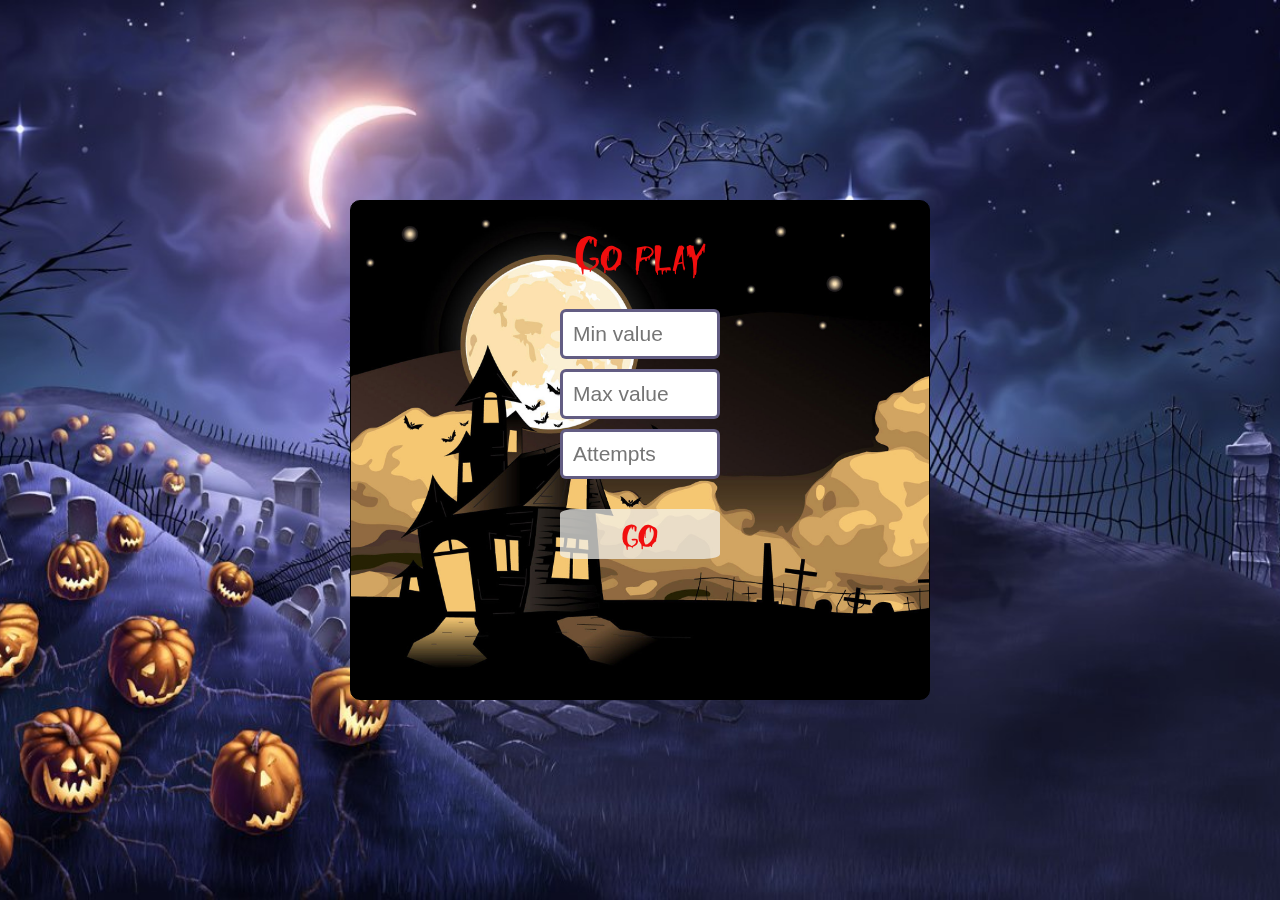
==== src/index.html @ 783dfbd6 "current_version" ====
<!DOCTYPE html>
<html lang="en">

<head>
   <meta charset="UTF-8">
   <meta http-equiv="X-UA-Compatible" content="IE=edge">
   <meta name="viewport" content="width=device-width, initial-scale=1.0">
   <link rel="stylesheet" href="./css/recet.css">
   <link rel="stylesheet" href="./css/sstyle.css">
   <title>Document</title>
</head>

<body>
   <div class="wrapper">
      <!-- <header class="header">
         <div class="header__container _container">
            <div class="header__inner">
            </div>
         </div>
      </header> -->
      <main class="main">
         <div class="main__container _container">
            <div class="generate">
               <div class="generate__front front">
                  <div class="front__inner">
                     <h1 class="front__title">Go play</h1>
                     <input type="number" class="text-field__input minNumber" placeholder="Min value" required>
                     <input type="number" class="text-field__input maxNumber" placeholder="Max value" required>
                     <input type="number" class="text-field__input attempts" placeholder="Attempts" required>
                     <button class="btn front__btn">GO</button>
                  </div>
               </div>
               <div class="generate__back back">
                  <div class="back__inner">
                     <h1 class="back__title">How quickly can you guess the random number?</h1>
                     <form class="form">
                        <div class="back__row">
                           <span class="back__text">What number( <span class="min">0</span> - <span
                                 class="max">100</span>
                              )</span>
                           <input name="user-choose" class="input" type="number">
                        </div>
                        <div class="back__row">
                           <span class="back__text">Guess Count <span
                                 class="count well">7</span></span>
                        </div>
                        <div class="back__row">
                           <button class="btn btn-guess">Guess</button>
                        </div>
                        <div class="back__user-number">There will be numbers that you have already used, do not repeat them!</div>
                        <footer class="footer">
                           <div class="help-text show well">You will succeed</div>
                           <button class="btn btn_reset">Reset</button>
                        </footer>
                     </form>
                  </div>
               </div>
            </div>
         </div>
      </main>
   </div>
   <script src="./js/init.js"></script>
   <script src="./js/script.js"></script>
   <script src="./js/validation.js"></script>
   <script src="./js/changeColor.js"></script>
   <script src="./js/listeners.js"></script>
</body>

</html>
---- src/css/recet.css ----
* {
   box-sizing: border-box;
}
html,
body {
   height: 100%;
}
html,
body,
div,
span,
applet,
object,
iframe,
h1,
h2,
h3,
h4,
h5,
h6,
p,
blockquote,
pre,
a,
abbr,
acronym,
address,
big,
cite,
code,
del,
dfn,
em,
img,
ins,
kbd,
q,
s,
samp,
small,
strike,
strong,
sub,
sup,
tt,
var,
b,
u,
i,
center,
dl,
dt,
dd,
ol,
ul,
li,
fieldset,
form,
label,
legend,
table,
caption,
tbody,
tfoot,
thead,
tr,
th,
td,
article,
aside,
canvas,
details,
embed,
figure,
figcaption,
footer,
header,
hgroup,
menu,
nav,
output,
ruby,
section,
summary,
time,
mark,
audio,
video {
   margin: 0;
   padding: 0;
   border: 0;
   font-size: 100%;
   font: inherit;
   vertical-align: baseline;
}

main {
   display: block;
}

:focus {
   outline: 0;
}

article,
aside,
details,
figcaption,
figure,
footer,
header,
hgroup,
menu,
nav,
section {
   display: block;
}

body {
   line-height: 1;
}

ol,
ul {
   list-style: none;
}

blockquote,
q {
   quotes: none;
}

blockquote:before,
blockquote:after,
q:before,
q:after {
   content: "";
   content: none;
}

table {
   border-collapse: collapse;
   border-spacing: 0;
}

input[type="search"]::-webkit-search-cancel-button,
input[type="search"]::-webkit-search-decoration,
input[type="search"]::-webkit-search-results-button,
input[type="search"]::-webkit-search-results-decoration {
   -webkit-appearance: none;
   -moz-appearance: none;
}

input[type="search"] {
   -webkit-appearance: none;
   -moz-appearance: none;
   -webkit-box-sizing: content-box;
   -moz-box-sizing: content-box;
   box-sizing: content-box;
}

textarea {
   overflow: auto;
   vertical-align: top;
   resize: vertical;
}

audio,
canvas,
video {
   display: inline-block;
   *display: inline;
   *zoom: 1;
   max-width: 100%;
}

audio:not([controls]) {
   display: none;
   height: 0;
}

[hidden] {
   display: none;
}

html {
   font-size: 100%;
   -webkit-text-size-adjust: 100%;
   -ms-text-size-adjust: 100%;
}

a:focus {
   outline: thin dotted;
}

a:active,
a:hover {
   outline: 0;
}

img {
   border: 0;
   -ms-interpolation-mode: bicubic;
}

figure {
   margin: 0;
}

form {
   margin: 0;
}

fieldset {
   border: 1px solid #c0c0c0;
   margin: 0 2px;
   padding: 0.35em 0.625em 0.75em;
}

legend {
   border: 0;
   padding: 0;
   white-space: normal;
   *margin-left: -7px;
}

button,
input,
select,
textarea {
   font-size: 100%;
   margin: 0;
   vertical-align: baseline;
   *vertical-align: middle;
}

button,
input {
   line-height: normal;
}

button,
select {
   text-transform: none;
}

button,
html input[type="button"],
input[type="reset"],
input[type="submit"] {
   -webkit-appearance: button;
   cursor: pointer;
   *overflow: visible;
}

button[disabled],
html input[disabled] {
   cursor: default;
}

input[type="checkbox"],
input[type="radio"] {
   box-sizing: border-box;
   padding: 0;
   *height: 13px;
   *width: 13px;
}

input[type="search"] {
   -webkit-appearance: textfield;
   -moz-box-sizing: content-box;
   -webkit-box-sizing: content-box;
   box-sizing: content-box;
}

input[type="search"]::-webkit-search-cancel-button,
input[type="search"]::-webkit-search-decoration {
   -webkit-appearance: none;
}

/*для браузера Chrome: */
input[type="number"]::-webkit-outer-spin-button,
input[type="number"]::-webkit-inner-spin-button {
   -webkit-appearance: none;
   margin: 0;
}

/*Это для браузера Firefox: */
input[type="number"] {
   -moz-appearance: textfield;
}
input[type="number"]:hover,
input[type="number"]:focus {
   -moz-appearance: number-input;
}

/* Для других */
input[type="number"]::-webkit-inner-spin-button,
input[type="number"]::-webkit-outer-spin-button {
   -webkit-appearance: none;
   margin: 0;
}

button::-moz-focus-inner,
input::-moz-focus-inner {
   border: 0;
   padding: 0;
}

textarea {
   overflow: auto;
   vertical-align: top;
}

table {
   border-collapse: collapse;
   border-spacing: 0;
}

html,
button,
input,
select,
textarea {
   color: #222;
}

::-moz-selection {
   background: #b3d4fc;
   text-shadow: none;
}

::selection {
   background: #b3d4fc;
   text-shadow: none;
}

img {
   vertical-align: middle;
}

fieldset {
   border: 0;
   margin: 0;
   padding: 0;
}

textarea {
   resize: vertical;
}

.chromeframe {
   margin: 0.2em 0;
   background: #ccc;
   color: #000;
   padding: 0.2em 0;
}

a {
   color: inherit;
   font-family: inherit;
   font-size: inherit;
   text-decoration: none;
}

ul,
ol,
li {
   margin: 0;
   padding: 0;
}

li {
   list-style: none;
}

button {
   background-color: transparent;
   border: none;
   font-family: inherit;
   font-size: inherit;
   margin: 0;
   padding: 0;
}

input,
select {
   -webkit-appearance: none;
   border: none;
   margin: 0;
   padding: 0;
}

a,
a:focus,
button,
button:focus {
   outline: none;
   box-shadow: none;
}

:after {
   box-sizing: border-box;
}
---- src/css/sstyle.css ----
@font-face {
   font-family: "Helloween";
   src: url("../fonts/HalloweenToo.woff") format("woff");
   font-weight: normal;
   font-style: normal;
   font-display: swap;
}
body {
   font-family: "Helloween";
   font-size: 14px;
   font-weight: 400;
   color: #f10e0e;;
}
.header {
   min-height: 50px;
   background-color: black;
   opacity: 0.8;
}
.header__container {
}
._container {
   max-width: 1100px;
   margin: 0 auto;
}
.header__inner {
   height: 109%;
}
.main {
   background: url("../img/111.jpg") center / cover no-repeat;
   min-height: 100vh;
   display: flex;
   flex-direction: column;
   justify-content: center;
   align-items: center;
}
.main__container {
}
.generate {
   position: relative;
   width: 580px;
   min-height: 500px;
   /* perspective: 1000px; */
}

.back {
   font-size: 30px;
   margin-bottom: 30px;
   text-align: center;
}
.back__inner {
}
.back__title {
}
.form {
}
.back__row {
   /* margin-bottom: 20px; */
   display: flex;
   align-items: center;
   justify-content: center;
   flex-direction: column;
}
.back__text {
   margin-bottom: 20px;
   margin-top: 20px;
}
.min {
}
.max {
}
.input {
   margin-left: 20px;
   width: 90px;
   padding: 3px 10px;
   box-shadow: inset 0 0.0625em 0.125em rgb(10 10 10 / 5%);
   border-radius: 10px;
   /* background-color: rgba(243, 243, 239, 0.726); */
   border: 3px solid #1f174eb2;
}
.input:focus {
   box-shadow: 0 0 10px rgba(0, 0, 0, 0.5);
}
.guess-count {
}
.well {
   color: lightgreen;
}
.normal {
   color: orange;
}
.hard {
   color: red;
}

.count {
   font-size: 30px;
   font-weight: 700;
}
.btn {
   margin: 0 auto;
   padding: 10px 20px;
   background-color: #f0f0f0;
   border-radius: 10%;
}
.btn-guess {
   margin-top: 20px;
   width: 160px;
   height: 50px;
   background-repeat: 10px;
   font-size: 32px;
   color: #f10e0e;
   background-color: rgba(243, 243, 239, 0.726);
}
.back__user-number {
   min-height: 60px;
}
.footer {
}
.help-text {
   opacity: 0;
}
.help-text.show {
   opacity: 1;
}
.show {
}
.btn_reset {
   margin-top: 20px;
   width: 160px;
   height: 50px;
   background-repeat: 10px;
   font-size: 32px;
   color: #f10e0e;
   background-color: rgba(243, 243, 239, 0.726);
}
.btn:hover {
   box-shadow: 0 0 10px rgba(0, 0, 0, 0.5);
}
.btn.btn_reset {
   margin: 0;
}
.footer__inner {
}
.front,
.back {
   position: absolute;
   top: 0;
   left: 0;
   width: 100%;
   height: 100%;
   overflow: hidden;
   backface-visibility: hidden;
   transition: all 1s ease-in 0s;
   border: 1px solid black;
   border-radius: 10px;
}
.front {
   background: url("../img/card-bg1.jpg") 0 0 / cover no-repeat;
   transform: rotateY(0deg);
}
.front__inner {
   padding-top: 30px;
   display: flex;
   flex-direction: column;
   align-items: center;
   justify-content: center;
   /* box-shadow: 0 14px 28px rgba(245, 5, 5, 0.25), 0 10px 10px rgba(245, 5, 5, 0.25);    */
}
.generate__back {
}
.back {
   background: url("../img/card-bg2.jpg") 0 0 / cover no-repeat;
   transform: rotateY(180deg);
}
.back__inner {
   padding: 20px;
}
.back__user-number {
   display: flex;
   justify-content: center;
   align-items: center;
   text-align: center;
}
.hide {
   transform: rotateY(180deg);
}
.show {
   transform: rotateY(360deg);
   margin-bottom: 30px;
}

.text-field__input {
   border: 3px solid #1f174eb2;
   border-radius: 6px;
   height: 50px;
   width: 160px;
   font-size: 21px;
   padding-left: 10px;
   padding-right: 10px;
   margin-bottom: 10px;
}

.front__title {
   font-size: 48px;
   margin-bottom: 30px;
   color: #f10e0e;
}

.front__btn {
    margin-top: 20px;
   width: 160px;
   height: 50px;
   background-repeat: 10px;
   font-size: 32px;
   color: #f10e0e;
   background-color: rgba(243, 243, 239, 0.726);
}
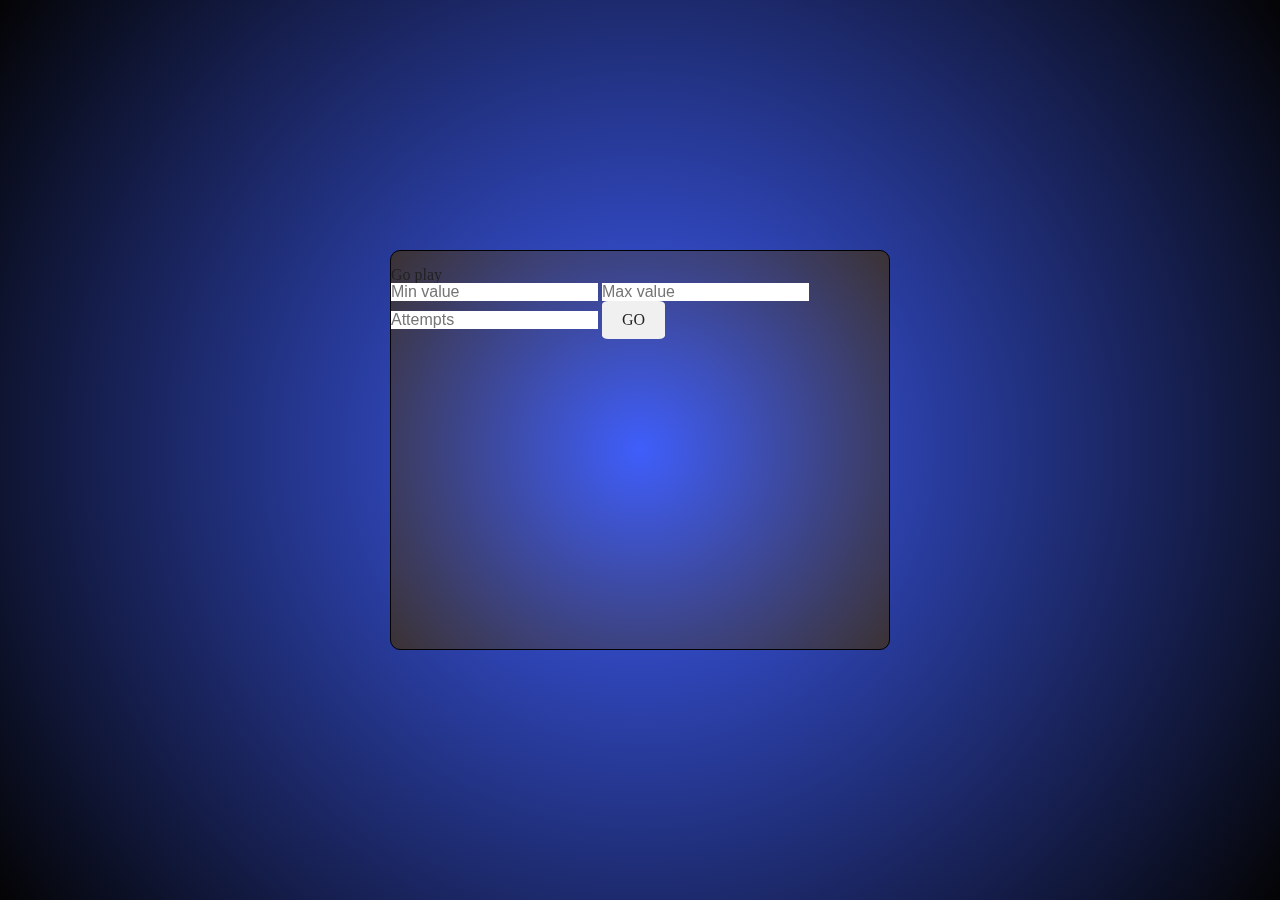
==== commit 05d561b9: "beforeFinished" ====
--- a/src/index.html
+++ b/src/index.html
@@ -6,22 +6,22 @@
    <meta http-equiv="X-UA-Compatible" content="IE=edge">
    <meta name="viewport" content="width=device-width, initial-scale=1.0">
    <link rel="stylesheet" href="./css/recet.css">
-   <link rel="stylesheet" href="./css/sstyle.css">
+   <link rel="stylesheet" href="./css/style.css">
+   <!-- <link rel="stylesheet" href="./css/styleTheme.css"> -->
+   <link rel="stylesheet" href="./css/styleMedia.css">
    <title>Document</title>
 </head>
 
 <body>
    <div class="wrapper">
-      <!-- <header class="header">
-         <div class="header__container _container">
-            <div class="header__inner">
-            </div>
-         </div>
-      </header> -->
       <main class="main">
          <div class="main__container _container">
             <div class="generate">
                <div class="generate__front front">
+                  <label class="switch">
+                     <input class="checkbox" type="checkbox">
+                     <span class="slider round"></span>
+                  </label>
                   <div class="front__inner">
                      <h1 class="front__title">Go play</h1>
                      <input type="number" class="text-field__input minNumber" placeholder="Min value" required>
@@ -40,14 +40,14 @@
                               )</span>
                            <input name="user-choose" class="input" type="number">
                         </div>
-                        <div class="back__row">
-                           <span class="back__text">Guess Count <span
-                                 class="count well">7</span></span>
+                        <div class="back__row back__row_guess-count">
+                           <span class="back__text">Guess Count <span class="count well">7</span></span>
                         </div>
                         <div class="back__row">
                            <button class="btn btn-guess">Guess</button>
                         </div>
-                        <div class="back__user-number">There will be numbers that you have already used, do not repeat them!</div>
+                        <div class="back__user-number">There will be numbers that you have already used, do not repeat
+                           them!</div>
                         <footer class="footer">
                            <div class="help-text show well">You will succeed</div>
                            <button class="btn btn_reset">Reset</button>
@@ -59,6 +59,19 @@
          </div>
       </main>
    </div>
+   <!-- Сообщение об успешном  -->
+   <template id="success">
+      <div class="success">
+         <p class="success__message">You win</p>
+      </div>
+   </template>
+   <!--    Сообщение об ошибке -->
+   <template id="error">
+      <div class="error">
+         <p class="error__message">You lose</p>
+         <button type="button" class="error__button">Try again</button>
+      </div>
+   </template>
    <script src="./js/init.js"></script>
    <script src="./js/script.js"></script>
    <script src="./js/validation.js"></script>
--- a/src/css/style.css
+++ b/src/css/style.css
@@ -0,0 +1,130 @@
+body {
+   background: rgb(63, 94, 251);
+   background: radial-gradient(circle, rgba(63, 94, 251, 1) 0%, rgba(4, 4, 5, 1) 100%);
+}
+.wrapper {
+   width: 100%;
+   min-height: 100%;
+   overflow: hidden;
+   display: flex;
+   flex-direction: column;
+   align-items: center;
+   justify-content: center;
+}
+
+.back__title {
+   font-size: 30px;
+   margin-bottom: 30px;
+   text-align: center;
+}
+.back__row {
+   margin-bottom: 20px;
+   display: flex;
+   align-items: center;
+   justify-content: center;
+}
+.back__text {
+}
+.min {
+}
+.max {
+}
+.input {
+   margin-left: 20px;
+   width: 90px;
+   padding: 3px 10px;
+   box-shadow: inset 0 0.0625em 0.125em rgb(10 10 10 / 5%);
+   border-radius: 10px;
+}
+.input:focus {
+   box-shadow: 0 0 10px rgba(0, 0, 0, 0.5);
+}
+.count {
+   font-size: 30px;
+   font-weight: 700;
+}
+.well {
+   color: lightgreen;
+}
+.normal {
+   color: orange;
+}
+.hard {
+   color: red;
+}
+
+.btn {
+   margin: 0 auto;
+   padding: 10px 20px;
+   background-color: #f0f0f0;
+   border-radius: 10%;
+}
+.footer {
+   display: flex;
+   justify-content: space-between;
+   align-items: center;
+}
+.help-text {
+   opacity: 0;
+}
+.help-text.show {
+   opacity: 1;
+}
+.btn.btn_reset {
+   margin: 0;
+}
+.btn:hover {
+   box-shadow: 0 0 10px rgba(0, 0, 0, 0.5);
+}
+
+.generate {
+   position: relative;
+   width: 500px;
+   min-height: 400px;
+   perspective: 1000px;
+}
+.generate__front {
+}
+
+.front,
+.back {
+   position: absolute;
+   top: 0;
+   left: 0;
+   width: 100%;
+   height: 100%;
+   overflow: hidden;
+   backface-visibility: hidden;
+   transition: all 1s ease-in 0s;
+   border: 1px solid black;
+   border-radius: 10px;
+}
+.front {
+   background: rgb(63, 94, 251);
+   background: radial-gradient(circle, rgba(63, 94, 251, 1) 0%, rgba(59, 50, 52, 1) 100%);
+   transform: rotateY(0deg);
+}
+.front__inner {
+}
+.generate__back {
+}
+.back {
+   background: rgb(63, 94, 251);
+   background: radial-gradient(circle, rgba(63, 94, 251, 1) 0%, rgba(59, 50, 52, 1) 100%);
+   transform: rotateY(180deg);
+}
+.back__inner {
+   padding: 20px;
+}
+.back__user-number {
+   display: flex;
+   justify-content: center;
+   align-items: center;
+   text-align: center;
+}
+.hide {
+   transform: rotateY(180deg);
+}
+.show {
+   transform: rotateY(360deg);
+}
--- a/src/css/styleTheme.css
+++ b/src/css/styleTheme.css
@@ -0,0 +1,359 @@
+@font-face {
+   font-family: "Snow";
+   src: url("../fonts/snowcapcyr.woff") format("woff");
+   font-weight: normal;
+   font-style: normal;
+   font-display: swap;
+}
+body {
+   font-family: "Snow";
+   font-size: 14px;
+   font-weight: 400;
+   color: #0d4200;
+}
+.wrapper {
+   min-height: 100vh;
+   width: 100%;
+   overflow: hidden;
+}
+._container {
+   max-width: 1100px;
+   margin: 0 auto;
+}
+.main {
+   background: url("../img/theme2/bgmain.jpeg") center / cover no-repeat;
+   min-height: 100vh;
+   display: flex;
+   flex-direction: column;
+   justify-content: center;
+   align-items: center;
+}
+.generate {
+   position: relative;
+   width: 720px;
+   min-height: 600px;
+}
+
+.back {
+   font-size: 30px;
+   margin-bottom: 30px;
+   text-align: center;
+}
+.back__inner {
+}
+.back__title {
+   color: #0d4200;
+   margin-bottom: 30px;
+   font-size: 43px;
+   text-shadow: 1px 1px black;
+}
+.form {
+}
+.back__row {
+   /* margin-bottom: 20px; */
+   display: flex;
+   align-items: center;
+   justify-content: center;
+   flex-direction: column;
+}
+.back__row_guess-count {
+   margin: 20px 0px 10px 0;
+}
+.back__text {
+}
+.min {
+}
+.max {
+}
+.input {
+   width: 90px;
+   padding: 3px 10px;
+   box-shadow: inset 0 0.0625em 0.125em rgb(10 10 10 / 5%);
+   border-radius: 10px;
+   font-family: inherit;
+   border: 3px solid #1f174eb2;
+   text-align: center;
+}
+.input:focus {
+   box-shadow: 0 0 10px rgba(0, 0, 0, 0.5);
+}
+.guess-count {
+}
+.well {
+   color: lightgreen;
+}
+.normal {
+   color: orange;
+}
+.hard {
+   color: red;
+}
+
+.count {
+   font-size: 30px;
+   font-weight: 700;
+}
+.btn {
+   margin: 0 auto;
+   padding: 10px 30px;
+   background-color: #f0f0f0;
+   font-size: 32px;
+   color: #0d4200;
+   background-color: rgba(243, 243, 239, 0.726);
+   border-radius: 10%;
+}
+.btn-guess {
+   margin-bottom: 20px;
+}
+.back__user-number {
+   min-height: 60px;
+   margin-bottom: 15px;
+   text-shadow: 1px 1px black;
+}
+.footer {
+}
+.help-text {
+   opacity: 0;
+}
+.help-text.show {
+   opacity: 1;
+}
+.show {
+}
+.btn_reset {
+}
+.btn:hover {
+   box-shadow: 0 0 10px rgba(0, 0, 0, 0.5);
+}
+.btn.btn_reset {
+   margin: 0;
+}
+.footer__inner {
+}
+.front,
+.back {
+   position: absolute;
+   top: 0;
+   left: 0;
+   width: 100%;
+   height: 100%;
+   overflow: hidden;
+   backface-visibility: hidden;
+   transition: all 1s ease-in 0s;
+   border: 1px solid black;
+   border-radius: 10px;
+   display: flex;
+   flex-direction: column;
+   align-items: center;
+   justify-content: center;
+}
+.front {
+   /*background: url("../img/grinch2.png") 0 0 / cover no-repeat;*/
+   transform: rotateY(0deg);
+   background-color: rgba(98, 97, 97, 0.58);
+}
+.front__inner {
+   padding-top: 30px;
+   display: flex;
+   flex-direction: column;
+   align-items: center;
+   justify-content: center;
+   /* box-shadow: 0 14px 28px rgba(245, 5, 5, 0.25), 0 10px 10px rgba(245, 5, 5, 0.25);    */
+}
+.generate__back {
+}
+.back {
+   /*background: url("../img/grinch2.png") 0 0 / cover no-repeat;*/
+   transform: rotateY(180deg);
+   background-color: rgba(98, 97, 97, 0.58);
+}
+.back__inner {
+   padding: 20px;
+}
+.back__user-number {
+   display: flex;
+   justify-content: center;
+   align-items: center;
+   text-align: center;
+}
+.hide {
+   transform: rotateY(180deg);
+}
+.show {
+   transform: rotateY(360deg);
+   margin-bottom: 30px;
+}
+
+.text-field__input {
+   border: 3px solid #1f174eb2;
+   border-radius: 6px;
+   height: 50px;
+   width: 160px;
+   font-size: 21px;
+   padding-left: 10px;
+   padding-right: 10px;
+   margin-bottom: 10px;
+   text-align: center;
+   font-family: inherit;
+}
+
+.front__title {
+   font-size: 48px;
+   margin-bottom: 30px;
+   color: #0d4200;
+}
+
+.front__btn {
+   margin-top: 20px;
+   width: 160px;
+   height: 50px;
+   background-repeat: 10px;
+   font-size: 32px;
+   color: #0d4200;
+   background-color: rgba(243, 243, 239, 0.726);
+}
+
+.success,
+.error {
+   position: fixed;
+   top: 0;
+   left: 0;
+   z-index: 1100;
+
+   -webkit-box-sizing: border-box;
+   box-sizing: border-box;
+
+   width: 100%;
+   height: 100%;
+   overflow: auto;
+
+   padding-top: 300px;
+
+   text-align: center;
+   vertical-align: middle;
+
+   background-color: rgba(0, 0, 0, 0.8);
+}
+
+.success__message,
+.error__message {
+   position: relative;
+
+   color: #ffffff;
+   font-size: 50px;
+   font-weight: 700;
+}
+
+.success__message::before,
+.error__message::before {
+   content: "";
+   position: absolute;
+
+   top: -150px;
+   left: 50%;
+
+   width: 109px;
+   height: 122px;
+
+   background-image: url("../img/muffin-white.svg");
+   background-position: center;
+   background-repeat: no-repeat;
+
+   -webkit-transform: translateX(-50%);
+   -ms-transform: translateX(-50%);
+   transform: translateX(-50%);
+}
+
+.error__message::before {
+   background-image: url("../img/muffin-red.svg");
+}
+
+.error__button {
+   padding: 10px;
+
+   font-size: 22px;
+   font-weight: 700;
+
+   -webkit-box-sizing: content-box;
+   box-sizing: content-box;
+
+   color: white;
+   border: 4px solid #ff5635;
+   background-color: #ff5635;
+   border-radius: 8px;
+}
+
+.error__button:hover,
+.error__button:focus {
+   opacity: 0.8;
+}
+
+.error__button:focus {
+   outline: none;
+}
+
+.error__button:active {
+   outline: none;
+   opacity: 0.6;
+}
+
+/* The switch - the box around the slider */
+.switch {
+   position: relative;
+   display: inline-block;
+   width: 60px;
+   height: 34px;
+}
+
+/* Hide default HTML checkbox */
+.switch input {
+   display: none;
+}
+
+/* The slider */
+.slider {
+   position: absolute;
+   cursor: pointer;
+   top: 0;
+   left: 0;
+   right: 0;
+   bottom: 0;
+   background-color: #3df321;
+   -webkit-transition: 0.4s;
+   transition: 0.4s;
+}
+
+.slider:before {
+   position: absolute;
+   content: "";
+   height: 26px;
+   width: 26px;
+   left: 4px;
+   bottom: 4px;
+   background-color: white;
+   -webkit-transition: 0.4s;
+   transition: 0.4s;
+}
+
+input:checked + .slider {
+   background-color: #d94204;
+}
+
+input:focus + .slider {
+   box-shadow: 0 0 1px #3df321;
+}
+
+input:checked + .slider:before {
+   -webkit-transform: translateX(26px);
+   -ms-transform: translateX(26px);
+   transform: translateX(26px);
+}
+
+/* Rounded sliders */
+.slider.round {
+   border-radius: 34px;
+}
+
+.slider.round:before {
+   border-radius: 50%;
+}
--- a/src/css/styleMedia.css
+++ b/src/css/styleMedia.css
@@ -0,0 +1,19 @@
+@media (max-width: 1024px) {
+   .back {
+      background-position: right center;
+   }
+}
+@media (max-width: 768px) {
+   .generate {
+      width: 520px;
+   }
+}
+@media (max-width: 600px) {
+   .generate {
+      width: 400px;
+   }
+   .back__user-number,
+   .help-text {
+      font-size: 25px;
+   }
+}
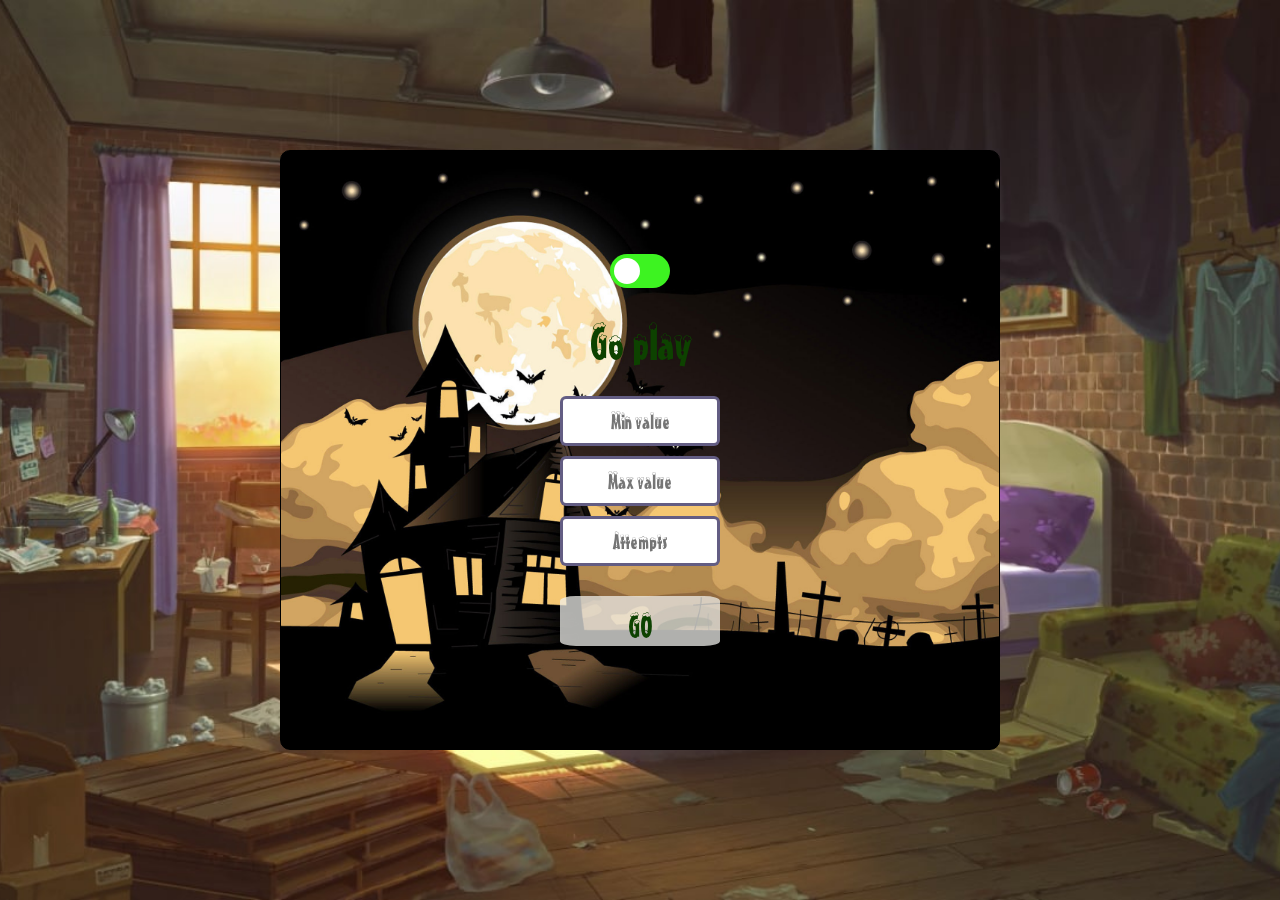
==== commit ed483954: "add toggle" ====
--- a/src/index.html
+++ b/src/index.html
@@ -7,8 +7,8 @@
    <meta name="viewport" content="width=device-width, initial-scale=1.0">
    <link rel="stylesheet" href="./css/recet.css">
    <link rel="stylesheet" href="./css/style.css">
-   <!-- <link rel="stylesheet" href="./css/styleTheme.css"> -->
-   <link rel="stylesheet" href="./css/styleMedia.css">
+    <link rel="stylesheet" href="./css/styleTheme.css" id="stylesheet">
+<!--   <link rel="stylesheet" href="./css/styleMedia.css" id="stylesheet">-->
    <title>Document</title>
 </head>
 
@@ -69,7 +69,6 @@
    <template id="error">
       <div class="error">
          <p class="error__message">You lose</p>
-         <button type="button" class="error__button">Try again</button>
       </div>
    </template>
    <script src="./js/init.js"></script>
@@ -77,6 +76,24 @@
    <script src="./js/validation.js"></script>
    <script src="./js/changeColor.js"></script>
    <script src="./js/listeners.js"></script>
+   <script src="./js/popup.js"></script>
+
+
+   <!--<div id="mocha"></div>-->
+   <!--<div id="messages"></div>-->
+   <!--<div id="fixtures"></div>-->
+   <!--<script src="https://cdn.rawgit.com/Automattic/expect.js/0.3.1/index.js"></script>-->
+   <!--<script src="https://cdnjs.cloudflare.com/ajax/libs/Faker/2.2.2/faker.js"></script>-->
+   <!--<script src="https://cdnjs.cloudflare.com/ajax/libs/mocha/8.0.1/mocha.js"></script>-->
+   <!--<script src="https://cdnjs.cloudflare.com/ajax/libs/chai/1.4.1/chai.js"></script>-->
+   <!--<script>mocha.setup('bdd')</script>-->
+   <!--<script src="test/test.spec.js"></script>-->
+   <!--<script src="./js/script.js"></script>-->
+   <!--<script>-->
+   <!--   mocha.run();-->
+   <!--</script>-->
+
+
 </body>
 
 </html>--- a/src/css/style.css
+++ b/src/css/style.css
@@ -1,27 +1,63 @@
+@font-face {
+   font-family: "Helloween";
+   src: url("../fonts/HalloweenToo.woff") format("woff");
+   font-weight: normal;
+   font-style: normal;
+   font-display: swap;
+}
 body {
-   background: rgb(63, 94, 251);
-   background: radial-gradient(circle, rgba(63, 94, 251, 1) 0%, rgba(4, 4, 5, 1) 100%);
+   font-family: "Helloween";
+   font-size: 14px;
+   font-weight: 400;
+   color: #f10e0e;
 }
 .wrapper {
+   min-height: 100vh;
    width: 100%;
-   min-height: 100%;
    overflow: hidden;
+}
+._container {
+   max-width: 1100px;
+   margin: 0 auto;
+}
+.main {
+   background: url("../img/111.jpg") center / cover no-repeat;
+   min-height: 100vh;
    display: flex;
    flex-direction: column;
-   align-items: center;
-   justify-content: center;
-}
-
-.back__title {
+   justify-content: center;
+   align-items: center;
+}
+.generate {
+   position: relative;
+   width: 720px;
+   min-height: 600px;
+}
+
+.back {
    font-size: 30px;
    margin-bottom: 30px;
    text-align: center;
 }
+.back__inner {
+}
+.back__title {
+   color: lightgreen;
+   margin-bottom: 30px;
+   font-size: 43px;
+   text-shadow: 1px 1px black;
+}
+.form {
+}
 .back__row {
-   margin-bottom: 20px;
-   display: flex;
-   align-items: center;
-   justify-content: center;
+   /* margin-bottom: 20px; */
+   display: flex;
+   align-items: center;
+   justify-content: center;
+   flex-direction: column;
+}
+.back__row_guess-count {
+   margin: 20px 0px 10px 0;
 }
 .back__text {
 }
@@ -30,62 +66,71 @@
 .max {
 }
 .input {
-   margin-left: 20px;
    width: 90px;
    padding: 3px 10px;
    box-shadow: inset 0 0.0625em 0.125em rgb(10 10 10 / 5%);
    border-radius: 10px;
+   font-family: inherit;
+   border: 3px solid #1f174eb2;
+   text-align: center;
 }
 .input:focus {
    box-shadow: 0 0 10px rgba(0, 0, 0, 0.5);
 }
+.guess-count {
+}
+.well {
+   color: lightgreen;
+}
+.normal {
+   color: orange;
+}
+.hard {
+   color: red;
+}
+
 .count {
    font-size: 30px;
    font-weight: 700;
 }
-.well {
-   color: lightgreen;
-}
-.normal {
-   color: orange;
-}
-.hard {
-   color: red;
-}
-
 .btn {
    margin: 0 auto;
-   padding: 10px 20px;
+   padding: 10px 30px;
    background-color: #f0f0f0;
+   font-size: 32px;
+   color: #f10e0e;
+   background-color: rgba(243, 243, 239, 0.726);
    border-radius: 10%;
 }
+.btn-guess {
+   margin-bottom: 20px;
+}
+.back__user-number {
+   min-height: 60px;
+   margin-bottom: 15px;
+   text-shadow: 1px 1px black;
+}
 .footer {
-   display: flex;
-   justify-content: space-between;
-   align-items: center;
 }
 .help-text {
    opacity: 0;
+   margin-bottom: 20px;
 }
 .help-text.show {
    opacity: 1;
 }
+.show {
+}
+.btn_reset {
+}
+.btn:hover {
+   box-shadow: 0 0 10px rgba(0, 0, 0, 0.5);
+}
 .btn.btn_reset {
    margin: 0;
 }
-.btn:hover {
-   box-shadow: 0 0 10px rgba(0, 0, 0, 0.5);
-}
-
-.generate {
-   position: relative;
-   width: 500px;
-   min-height: 400px;
-   perspective: 1000px;
-}
-.generate__front {
-}
-
+.footer__inner {
+}
 .front,
 .back {
    position: absolute;
@@ -98,19 +143,27 @@
    transition: all 1s ease-in 0s;
    border: 1px solid black;
    border-radius: 10px;
+   display: flex;
+   flex-direction: column;
+   align-items: center;
+   justify-content: center;
 }
 .front {
-   background: rgb(63, 94, 251);
-   background: radial-gradient(circle, rgba(63, 94, 251, 1) 0%, rgba(59, 50, 52, 1) 100%);
+   background: url("../img/card-bg1.jpg") 0 0 / cover no-repeat;
    transform: rotateY(0deg);
 }
 .front__inner {
+   padding-top: 30px;
+   display: flex;
+   flex-direction: column;
+   align-items: center;
+   justify-content: center;
+   /* box-shadow: 0 14px 28px rgba(245, 5, 5, 0.25), 0 10px 10px rgba(245, 5, 5, 0.25);    */
 }
 .generate__back {
 }
 .back {
-   background: rgb(63, 94, 251);
-   background: radial-gradient(circle, rgba(63, 94, 251, 1) 0%, rgba(59, 50, 52, 1) 100%);
+   background: url("../img/card-bg2.jpg") 0 0 / cover no-repeat;
    transform: rotateY(180deg);
 }
 .back__inner {
@@ -128,3 +181,176 @@
 .show {
    transform: rotateY(360deg);
 }
+
+.text-field__input {
+   border: 3px solid #1f174eb2;
+   border-radius: 6px;
+   height: 50px;
+   width: 160px;
+   font-size: 21px;
+   padding-left: 10px;
+   padding-right: 10px;
+   margin-bottom: 10px;
+   text-align: center;
+   font-family: inherit;
+}
+
+.front__title {
+   font-size: 48px;
+   margin-bottom: 30px;
+   color: #f10e0e;
+}
+
+.front__btn {
+   margin-top: 20px;
+   width: 160px;
+   height: 50px;
+   background-repeat: 10px;
+   font-size: 32px;
+   color: #f10e0e;
+   background-color: rgba(243, 243, 239, 0.726);
+}
+
+.success,
+.error {
+   position: fixed;
+   top: 0;
+   left: 0;
+   z-index: 1100;
+
+   -webkit-box-sizing: border-box;
+   box-sizing: border-box;
+
+   width: 100%;
+   height: 100%;
+   overflow: auto;
+
+   padding-top: 300px;
+
+   text-align: center;
+   vertical-align: middle;
+
+   background-color: rgba(0, 0, 0, 0.8);
+}
+
+.success__message,
+.error__message {
+   position: relative;
+
+   color: #ffffff;
+   font-size: 50px;
+   font-weight: 700;
+}
+
+.success__message::before,
+.error__message::before {
+   content: "";
+   position: absolute;
+
+   top: -150px;
+   left: 50%;
+
+   width: 109px;
+   height: 122px;
+
+   background-image: url("../img/muffin-white.svg");
+   background-position: center;
+   background-repeat: no-repeat;
+
+   -webkit-transform: translateX(-50%);
+   -ms-transform: translateX(-50%);
+   transform: translateX(-50%);
+}
+
+.error__message::before {
+   background-image: url("../img/muffin-red.svg");
+}
+
+.error__button {
+   padding: 10px;
+
+   font-size: 22px;
+   font-weight: 700;
+
+   -webkit-box-sizing: content-box;
+   box-sizing: content-box;
+
+   color: white;
+   border: 4px solid #ff5635;
+   background-color: #ff5635;
+   border-radius: 8px;
+}
+
+.error__button:hover,
+.error__button:focus {
+   opacity: 0.8;
+}
+
+.error__button:focus {
+   outline: none;
+}
+
+.error__button:active {
+   outline: none;
+   opacity: 0.6;
+}
+/* The switch - the box around the slider */
+.switch {
+   position: relative;
+   display: inline-block;
+   width: 60px;
+   height: 34px;
+}
+
+/* Hide default HTML checkbox */
+.switch input {
+   display: none;
+}
+
+/* The slider */
+.slider {
+   position: absolute;
+   cursor: pointer;
+   top: 0;
+   left: 0;
+   right: 0;
+   bottom: 0;
+   background-color: #e7b96e;
+   -webkit-transition: 0.4s;
+   transition: 0.4s;
+}
+
+.slider:before {
+   position: absolute;
+   content: "";
+   height: 26px;
+   width: 26px;
+   left: 4px;
+   bottom: 4px;
+   background-color: #000000;
+   -webkit-transition: 0.4s;
+   transition: 0.4s;
+}
+
+input:checked + .slider {
+   background-color: #d94204;
+}
+
+input:focus + .slider {
+   box-shadow: 0 0 1px #3df321;
+}
+
+input:checked + .slider:before {
+   -webkit-transform: translateX(26px);
+   -ms-transform: translateX(26px);
+   transform: translateX(26px);
+}
+
+/* Rounded sliders */
+.slider.round {
+   border-radius: 34px;
+}
+
+.slider.round:before {
+   border-radius: 50%;
+}
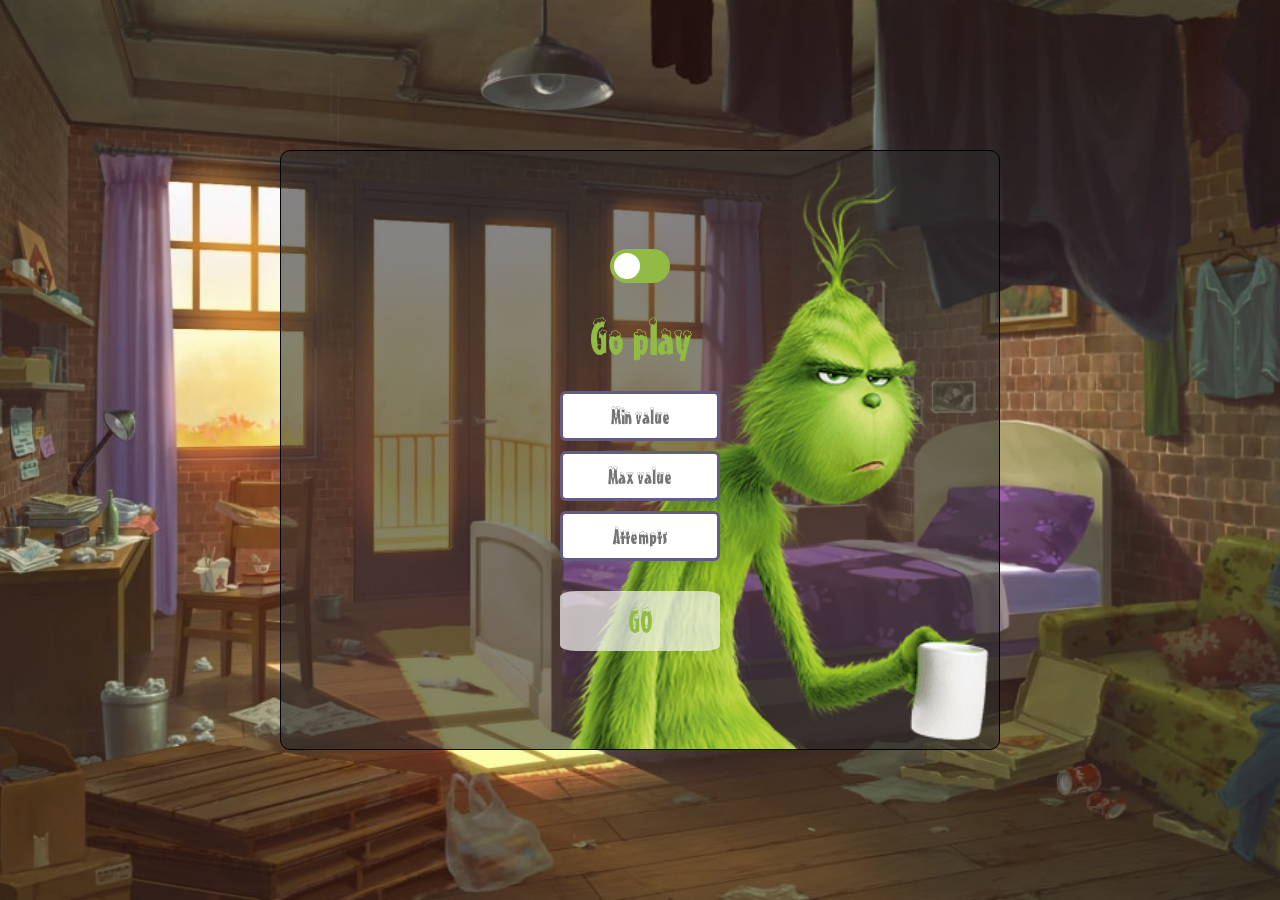
==== commit 1cf86ac2: "last version" ====
--- a/src/index.html
+++ b/src/index.html
@@ -7,9 +7,9 @@
    <meta name="viewport" content="width=device-width, initial-scale=1.0">
    <link rel="stylesheet" href="./css/recet.css">
    <link rel="stylesheet" href="./css/style.css">
-    <link rel="stylesheet" href="./css/styleTheme.css" id="stylesheet">
-<!--   <link rel="stylesheet" href="./css/styleMedia.css" id="stylesheet">-->
-   <title>Document</title>
+   <link rel="stylesheet" href="./css/styleTheme.css" id="stylesheet">
+   <link rel="stylesheet" href="./css/styleMedia.css" id="stylesheet">
+   <title>Guess The Number</title>
 </head>
 
 <body>
@@ -71,6 +71,11 @@
          <p class="error__message">You lose</p>
       </div>
    </template>
+   <template id="error-input">
+      <div class="error-input">
+         <p class="error__message">Enter valid numbers</p>
+      </div>
+   </template>
    <script src="./js/init.js"></script>
    <script src="./js/script.js"></script>
    <script src="./js/validation.js"></script>
--- a/src/css/style.css
+++ b/src/css/style.css
@@ -39,8 +39,6 @@
    margin-bottom: 30px;
    text-align: center;
 }
-.back__inner {
-}
 .back__title {
    color: lightgreen;
    margin-bottom: 30px;
@@ -58,12 +56,6 @@
 }
 .back__row_guess-count {
    margin: 20px 0px 10px 0;
-}
-.back__text {
-}
-.min {
-}
-.max {
 }
 .input {
    width: 90px;
@@ -76,8 +68,6 @@
 }
 .input:focus {
    box-shadow: 0 0 10px rgba(0, 0, 0, 0.5);
-}
-.guess-count {
 }
 .well {
    color: lightgreen;
@@ -204,7 +194,6 @@
 .front__btn {
    margin-top: 20px;
    width: 160px;
-   height: 50px;
    background-repeat: 10px;
    font-size: 32px;
    color: #f10e0e;
@@ -212,7 +201,8 @@
 }
 
 .success,
-.error {
+.error,
+.error-input {
    position: fixed;
    top: 0;
    left: 0;
@@ -253,7 +243,7 @@
    width: 109px;
    height: 122px;
 
-   background-image: url("../img/muffin-white.svg");
+   /* background-image: url("../img/muffin-white.svg"); */
    background-position: center;
    background-repeat: no-repeat;
 
@@ -262,9 +252,9 @@
    transform: translateX(-50%);
 }
 
-.error__message::before {
+/* .error__message::before {
    background-image: url("../img/muffin-red.svg");
-}
+} */
 
 .error__button {
    padding: 10px;
--- a/src/css/styleTheme.css
+++ b/src/css/styleTheme.css
@@ -9,7 +9,7 @@
    font-family: "Snow";
    font-size: 14px;
    font-weight: 400;
-   color: #0d4200;
+   color: #92bb44;
 }
 .wrapper {
    min-height: 100vh;
@@ -39,18 +39,13 @@
    margin-bottom: 30px;
    text-align: center;
 }
-.back__inner {
-}
 .back__title {
-   color: #0d4200;
+   color: #92bb44;
    margin-bottom: 30px;
    font-size: 43px;
    text-shadow: 1px 1px black;
 }
-.form {
-}
 .back__row {
-   /* margin-bottom: 20px; */
    display: flex;
    align-items: center;
    justify-content: center;
@@ -58,12 +53,6 @@
 }
 .back__row_guess-count {
    margin: 20px 0px 10px 0;
-}
-.back__text {
-}
-.min {
-}
-.max {
 }
 .input {
    width: 90px;
@@ -77,8 +66,6 @@
 .input:focus {
    box-shadow: 0 0 10px rgba(0, 0, 0, 0.5);
 }
-.guess-count {
-}
 .well {
    color: lightgreen;
 }
@@ -98,9 +85,10 @@
    padding: 10px 30px;
    background-color: #f0f0f0;
    font-size: 32px;
-   color: #0d4200;
+   color: #92bb44;
    background-color: rgba(243, 243, 239, 0.726);
    border-radius: 10%;
+   transition: all 0.3s ease 0s;
 }
 .btn-guess {
    margin-bottom: 20px;
@@ -110,25 +98,17 @@
    margin-bottom: 15px;
    text-shadow: 1px 1px black;
 }
-.footer {
-}
 .help-text {
    opacity: 0;
 }
 .help-text.show {
    opacity: 1;
 }
-.show {
-}
-.btn_reset {
-}
 .btn:hover {
    box-shadow: 0 0 10px rgba(0, 0, 0, 0.5);
 }
 .btn.btn_reset {
    margin: 0;
-}
-.footer__inner {
 }
 .front,
 .back {
@@ -148,9 +128,9 @@
    justify-content: center;
 }
 .front {
-   /*background: url("../img/grinch2.png") 0 0 / cover no-repeat;*/
+   background: url("../img/theme2/grinch2.png") 0 0 / cover no-repeat;
    transform: rotateY(0deg);
-   background-color: rgba(98, 97, 97, 0.58);
+   background-color: rgba(44, 43, 43, 0.58);
 }
 .front__inner {
    padding-top: 30px;
@@ -158,14 +138,11 @@
    flex-direction: column;
    align-items: center;
    justify-content: center;
-   /* box-shadow: 0 14px 28px rgba(245, 5, 5, 0.25), 0 10px 10px rgba(245, 5, 5, 0.25);    */
-}
-.generate__back {
 }
 .back {
-   /*background: url("../img/grinch2.png") 0 0 / cover no-repeat;*/
+   background: url("../img/theme2/grinch2.png") 0 0 / cover no-repeat;
    transform: rotateY(180deg);
-   background-color: rgba(98, 97, 97, 0.58);
+   background-color: rgba(44, 43, 43, 0.58);
 }
 .back__inner {
    padding: 20px;
@@ -200,16 +177,16 @@
 .front__title {
    font-size: 48px;
    margin-bottom: 30px;
-   color: #0d4200;
+   color: #92bb44;
 }
 
 .front__btn {
    margin-top: 20px;
    width: 160px;
-   height: 50px;
+   /* height: 50px; */
    background-repeat: 10px;
    font-size: 32px;
-   color: #0d4200;
+   color: #92bb44;
    background-color: rgba(243, 243, 239, 0.726);
 }
 
@@ -255,7 +232,7 @@
    width: 109px;
    height: 122px;
 
-   background-image: url("../img/muffin-white.svg");
+   /* background-image: url("../img/muffin-white.svg"); */
    background-position: center;
    background-repeat: no-repeat;
 
@@ -263,20 +240,12 @@
    -ms-transform: translateX(-50%);
    transform: translateX(-50%);
 }
-
-.error__message::before {
-   background-image: url("../img/muffin-red.svg");
-}
-
 .error__button {
    padding: 10px;
-
    font-size: 22px;
    font-weight: 700;
-
    -webkit-box-sizing: content-box;
    box-sizing: content-box;
-
    color: white;
    border: 4px solid #ff5635;
    background-color: #ff5635;
@@ -318,7 +287,7 @@
    left: 0;
    right: 0;
    bottom: 0;
-   background-color: #3df321;
+   background-color: #92bb44;
    -webkit-transition: 0.4s;
    transition: 0.4s;
 }
--- a/src/css/styleMedia.css
+++ b/src/css/styleMedia.css
@@ -15,5 +15,6 @@
    .back__user-number,
    .help-text {
       font-size: 25px;
+      text-shadow: 1px 1px black;
    }
 }
